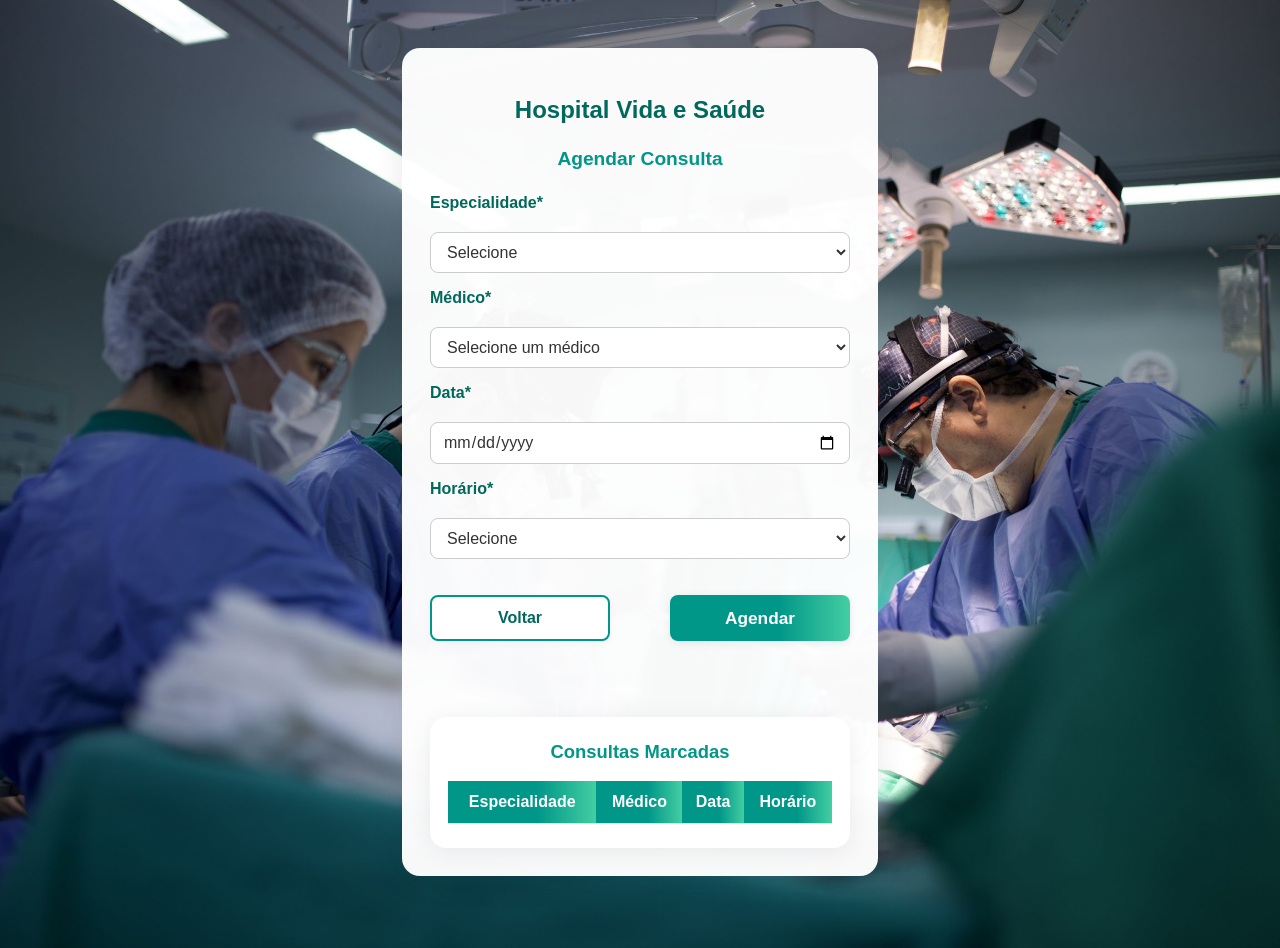
==== html/agendar.html @ c8186b6a "first commit" ====
<!DOCTYPE html>
<html lang="pt-BR">
<head>
  <meta charset="UTF-8" />
  <meta name="viewport" content="width=device-width, initial-scale=1.0"/>
  <title>Agendar Consulta</title>
  <link rel="stylesheet" href="../css/styleagendar.css
  " />
  <style>
    body {
      background: url('../images/fundoindex.jpg') no-repeat center center / cover;
      min-height: 100vh;
      margin: 0;
      padding: 0;
    }
  </style>
</head>
<body>
  <div class="container">
    <header>
      <h1>Hospital Vida e Saúde</h1>
    </header>
    <h2>Agendar Consulta</h2>
    <form>
      <label for="especialidade">Especialidade*</label>
      <select class="select" id="especialidade" name="especialidade" required>
        <option value="">Selecione</option>
        <option value="cardiologia">Cardiologia</option>
        <option value="dermatologia">Dermatologia</option>
        <option value="ginecologia">Ginecologia</option>
        <option value="neurologia">Neurologia</option>
        <option value="ortopedia">Ortopedia</option>
        <option value="pediatria">Pediatria</option>
        <option value="psiquiatria">Psiquiatria</option>
        <option value="urologia">Urologia</option>
      </select>
      <label for="medico">Médico*</label>
      <select class="select" id="medico" name="medico" required>
        <option value="">Selecione um médico</option>
        <option value="dr-joao-silva">Dr. João Silva</option>
        <option value="dra-maria-oliveira">Dra. Maria Oliveira</option>
        <option value="dr-carlos-santos">Dr. Carlos Santos</option>
      </select>
      <label for="data">Data*</label>
      <input class="date-input" type="date" id="data" name="data" required placeholder="dd/mm/aaaa">
      <label for="hora">Horário*</label>
      <select class="select" id="hora" name="hora" required>
        <option value="">Selecione</option>
        <option value="09:00">09:00</option>
        <option value="09:30">09:30</option>
        <option value="10:00">10:00</option>
        <option value="10:30">10:30</option>
        <option value="11:00">11:00</option>
        <option value="11:30">11:30</option>
        <option value="12:00">12:00</option>
        <option value="12:30">12:30</option>
        <option value="13:00">13:00</option>
        <option value="13:30">13:30</option>
        <option value="14:00">14:00</option>
        <option value="14:30">14:30</option>
        <option value="15:00">15:00</option>
        <option value="15:30">15:30</option>
        <option value="16:00">16:00</option>
        <option value="16:30">16:30</option>
        <option value="17:00">17:00</option>
        <option value="17:30">17:30</option>
        <option value="18:00">18:00</option>
      </select>
      <div class="botoes-agendar">
        <button type="button" class="btn-secondary" onclick="location.href='index.html'">Voltar</button>
        <button type="submit" class="btn-primary-salvar">Agendar</button>
      </div>
    </form>
    <div id="mensagem-sucesso" class="mensagem-sucesso">
      Consulta Agendada com Sucesso!
    </div>
    <br><br>
    <div class="consultas-marcadas-container">
      <h3>Consultas Marcadas</h3>
      <table class="consultas-marcadas" id="tabela-consultas">
        <thead>
          <tr>
            <th>Especialidade</th>
            <th>Médico</th>
            <th>Data</th>
            <th>Horário</th>
          </tr>
        </thead>
        <tbody>
          <!-- Linhas serão adicionadas aqui via JS -->
        </tbody>
      </table>
    </div>
  </div>
  <script>
  document.querySelector('form').addEventListener('submit', function (e) {
    e.preventDefault();

    // Pega os valores do formulário
    const especialidadeSelect = document.getElementById('especialidade');
    const especialidade = especialidadeSelect.options[especialidadeSelect.selectedIndex].text;
    const medicoSelect = document.getElementById('medico');
    const medico = medicoSelect.options[medicoSelect.selectedIndex].text;
    const data = document.getElementById('data').value;
    const hora = document.getElementById('hora').value;

    // Adiciona nova linha na tabela
    const tabela = document.getElementById('tabela-consultas').querySelector('tbody');
    const novaLinha = document.createElement('tr');
    novaLinha.innerHTML = `
      <td>${especialidade}</td>
      <td>${medico}</td>
      <td>${data.split('-').reverse().join('/')}</td>
      <td>${hora}</td>
    `;
    tabela.appendChild(novaLinha);

    // Exibe a mensagem de sucesso
    const mensagem = document.getElementById('mensagem-sucesso');
    mensagem.style.display = 'block';

    // Limpa os campos do formulário
    this.reset();
  });
</script>
</body>
</html>
---- css/styleagendar.css ----
/* Fundo da página */
body {
  background: url('../images/fundoindex.jpg') no-repeat center center / cover;
  min-height: 100vh;
  margin: 0;
  padding: 0;
  font-family: 'Poppins', Arial, sans-serif;
}

/* Container centralizado */
.container {
  max-width: 420px;
  margin: 48px auto;
  background: rgba(255,255,255,0.97);
  border-radius: 18px;
  box-shadow: 0 4px 32px rgba(0,0,0,0.09);
  padding: 32px 28px 28px 28px;
  display: flex;
  flex-direction: column;
  align-items: stretch;
}

/* Títulos */
.container header h1 {
  text-align: center;
  color: #00695c;
  font-family: 'Montserrat', Arial, sans-serif;
  font-weight: 700;
  margin-bottom: 8px;
  font-size: 1.5em;
}
.container h2 {
  text-align: center;
  color: #009688;
  font-family: 'Montserrat', Arial, sans-serif;
  font-weight: 600;
  margin-bottom: 24px;
  font-size: 1.2em;
}

/* Formulário */
form {
  display: flex;
  flex-direction: column;
  gap: 16px;
}

label {
  font-weight: 600;
  color: #00695c;
  margin-bottom: 4px;
  font-size: 1em;
}

input[type="date"],
select.select {
  font-family: 'Poppins', Arial, sans-serif;
  padding: 10px 12px;
  border: 1px solid #ccc;
  border-radius: 8px;
  font-size: 1em;
  background-color: #fff;
  color: #333;
  box-sizing: border-box;
  margin-bottom: 0;
  transition: border 0.2s, box-shadow 0.2s;
}

input[type="date"]:focus,
select.select:focus {
  border-color: #009688;
  outline: none;
  box-shadow: 0 0 5px rgba(0, 150, 136, 0.18);
}

/* Botão Agendar */
.btn-primary-salvar {
  background: linear-gradient(90deg, #009688 60%, #43cea2 100%);
  color: #fff;
  border: none;
  border-radius: 8px;
  padding: 12px 0;
  font-size: 1.08em;
  font-family: 'Montserrat', Arial, sans-serif;
  font-weight: 600;
  cursor: pointer;
  transition: background 0.2s, transform 0.2s, box-shadow 0.2s;
  box-shadow: 0 2px 8px rgba(0,0,0,0.08);
  margin: 20px auto 0 auto; /* Centraliza horizontalmente */
  width: 200px;             /* Largura fixa */
  display: block;
}

.btn-primary-salvar:hover {
  background: linear-gradient(90deg, #00695c 60%, #009688 100%);
  transform: translateY(-2px) scale(1.04);
  box-shadow: 0 4px 16px rgba(0,150,136,0.10);
}

/* Botão Voltar */
.btn-secondary {
  background: #fff;
  color: #00695c;
  border: 2px solid #009688;
  border-radius: 8px;
  padding: 12px 0;
  font-size: 1em;
  font-family: 'Montserrat', Arial, sans-serif;
  font-weight: 600;
  cursor: pointer;
  margin: 20px auto 0 auto; /* Centraliza horizontalmente */
  width: 200px;             /* Largura fixa */
  transition: background 0.2s, color 0.2s, border 0.2s;
  box-shadow: 0 2px 8px rgba(0,0,0,0.04);
  display: block;
}

.btn-secondary:hover {
  background: #e0f2f1;
  color: #009688;
  border-color: #43cea2;
}

/* Mensagem de Sucesso */
.mensagem-sucesso {
  display: none;
  position: fixed;
  top: 10px; 
  left: 50%;
  transform: translateX(-50%);
  background-color: #4caf50;
  color: white;
  padding: 15px 20px;
  border-radius: 5px;
  box-shadow: 0 2px 10px rgba(0, 0, 0, 0.2);
  z-index: 1000;
  font-size: 1em;
  /* Remova ou comente a linha abaixo para a mensagem não sumir */
  /* animation: fadeOut 3s forwards; */
}

/* Botões Agendar - Novo Estilo */
.botoes-agendar {
  display: flex;
  justify-content: space-between;
  gap: 16px;
  margin-top: 20px;
}

.botoes-agendar .btn-primary-salvar,
.botoes-agendar .btn-secondary {
  margin: 0;
  width: 180px;
  display: inline-block;
}

/* Consultas Marcadas - Novo Estilo */
.consultas-marcadas-container {
  margin-top: 40px;
  background: #fff;
  border-radius: 16px;
  box-shadow: 0 4px 24px rgba(0,0,0,0.07);
  padding: 24px 18px;
}

.consultas-marcadas-container h3 {
  margin-top: 0;
  color: #009688;
  font-family: 'Montserrat', Arial, sans-serif;
  font-size: 1.15em;
  margin-bottom: 18px;
  text-align: center;
}

.consultas-marcadas {
  width: 100%;
  border-collapse: collapse;
  font-family: 'Poppins', Arial, sans-serif;
}

.consultas-marcadas th, .consultas-marcadas td {
  padding: 12px 8px;
  text-align: center;
}

.consultas-marcadas th {
  background: linear-gradient(90deg, #009688 60%, #43cea2 100%);
  color: #fff;
  font-weight: 600;
  border: none;
}

.consultas-marcadas tr {
  border-bottom: 1px solid #e0e0e0;
  transition: background 0.2s;
}

.consultas-marcadas tr:hover {
  background: #f1fdfb;
}

.consultas-marcadas td {
  color: #333;
  font-size: 1em;
}

/* Responsivo */
@media (max-width: 600px) {
  .container {
    max-width: 98vw;
    padding: 16px 4vw 18px 4vw;
  }
  .btn-primary-salvar,
  .btn-secondary {
    font-size: 1em;
    padding: 12px 0;
  }
}
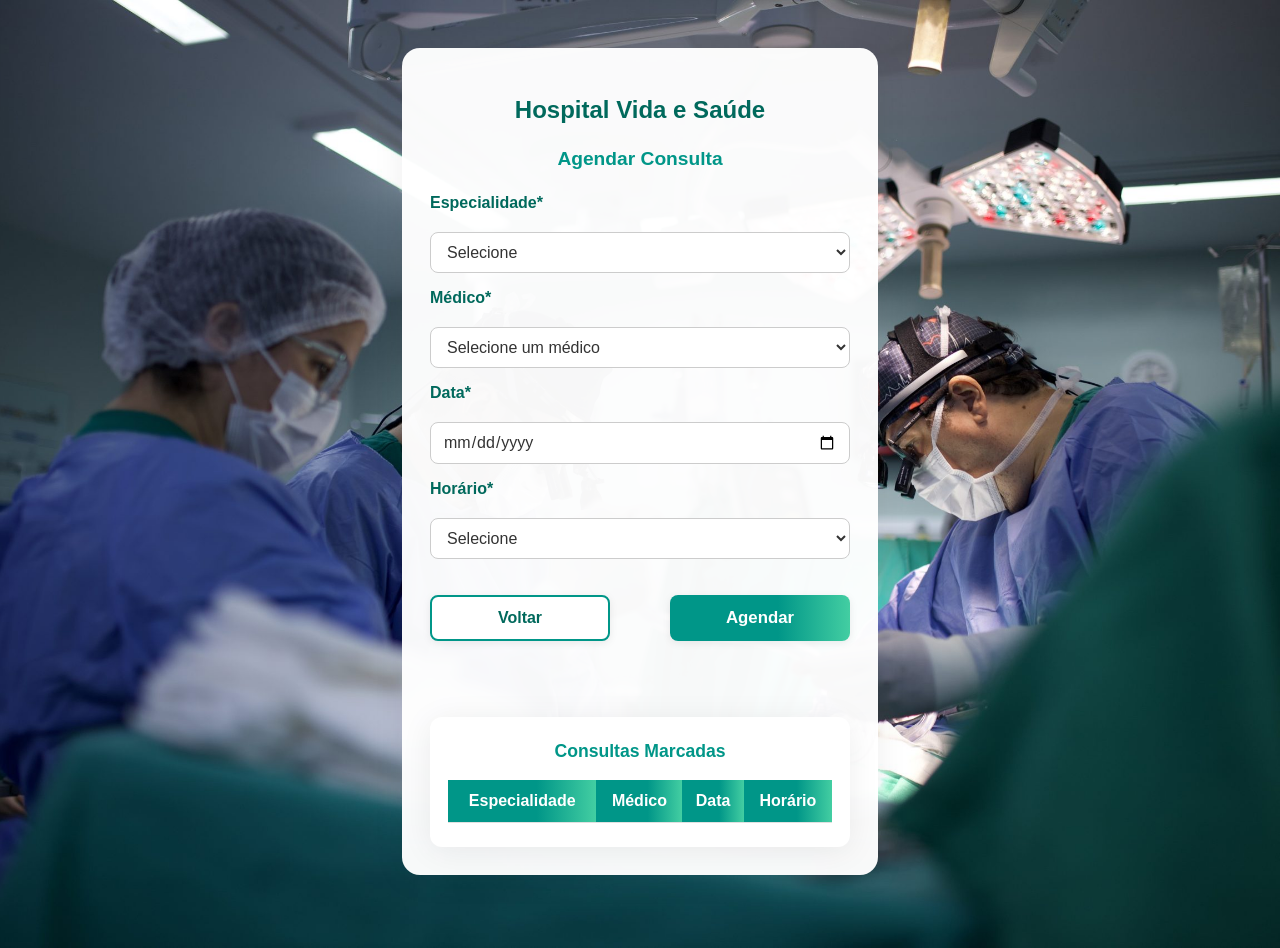
==== commit 371123b4: "refactor(css): design system, bug fixes, dark mode - Add css/variables.css with design tokens (color" ====
--- a/html/agendar.html
+++ b/html/agendar.html
@@ -4,16 +4,8 @@
   <meta charset="UTF-8" />
   <meta name="viewport" content="width=device-width, initial-scale=1.0"/>
   <title>Agendar Consulta</title>
-  <link rel="stylesheet" href="../css/styleagendar.css
-  " />
-  <style>
-    body {
-      background: url('../images/fundoindex.jpg') no-repeat center center / cover;
-      min-height: 100vh;
-      margin: 0;
-      padding: 0;
-    }
-  </style>
+  <link rel="stylesheet" href="../css/variables.css" />
+  <link rel="stylesheet" href="../css/styleagendar.css" />
 </head>
 <body>
   <div class="container">
--- a/css/variables.css
+++ b/css/variables.css
@@ -0,0 +1,47 @@
+:root {
+  --color-primary: #009688;
+  --color-primary-dark: #00695c;
+  --color-primary-darker: #004d40;
+  --color-primary-darkest: #002c26;
+  --color-accent: #43cea2;
+  --color-bg-light: #e0f2f1;
+  --color-bg-lighter: #e0f7fa;
+  --color-text: #333;
+  --color-border: #ccc;
+  --color-white: #fff;
+  --color-error: #d32f2f;
+
+  --gradient-primary: linear-gradient(90deg, var(--color-primary) 60%, var(--color-accent) 100%);
+  --gradient-primary-hover: linear-gradient(90deg, var(--color-primary-dark) 60%, var(--color-primary) 100%);
+
+  --radius-sm: 8px;
+  --radius-md: 12px;
+  --radius-lg: 18px;
+  --radius-pill: 24px;
+  --radius-full: 50%;
+
+  --shadow-sm: 0 2px 8px rgba(0, 0, 0, 0.08);
+  --shadow-md: 0 4px 16px rgba(0, 0, 0, 0.10);
+  --shadow-lg: 0 4px 32px rgba(0, 0, 0, 0.07);
+
+  --transition: 0.2s ease;
+
+  --font-body: 'Poppins', Arial, sans-serif;
+  --font-heading: 'Montserrat', Arial, sans-serif;
+}
+
+@media (prefers-color-scheme: dark) {
+  :root {
+    --color-primary: #26a69a;
+    --color-primary-dark: #00897b;
+    --color-primary-darker: #00695c;
+    --color-primary-darkest: #004d40;
+    --color-accent: #80cbc4;
+    --color-bg-light: #1a2e2b;
+    --color-bg-lighter: #1e3530;
+    --color-text: #e0e0e0;
+    --color-border: #444;
+    --color-white: #1e1e1e;
+    --color-error: #ef5350;
+  }
+}
--- a/css/styleagendar.css
+++ b/css/styleagendar.css
@@ -1,44 +1,48 @@
-/* Fundo da página */
 body {
   background: url('../images/fundoindex.jpg') no-repeat center center / cover;
   min-height: 100vh;
   margin: 0;
   padding: 0;
-  font-family: 'Poppins', Arial, sans-serif;
-}
-
-/* Container centralizado */
+  font-family: var(--font-body);
+}
+
 .container {
   max-width: 420px;
   margin: 48px auto;
-  background: rgba(255,255,255,0.97);
-  border-radius: 18px;
-  box-shadow: 0 4px 32px rgba(0,0,0,0.09);
+  background: rgba(255, 255, 255, 0.97);
+  border-radius: var(--radius-lg);
+  box-shadow: var(--shadow-lg);
   padding: 32px 28px 28px 28px;
   display: flex;
   flex-direction: column;
   align-items: stretch;
 }
 
-/* Títulos */
+@media (prefers-color-scheme: dark) {
+  .container,
+  .consultas-marcadas-container {
+    background: rgba(30, 30, 30, 0.97);
+  }
+}
+
 .container header h1 {
   text-align: center;
-  color: #00695c;
-  font-family: 'Montserrat', Arial, sans-serif;
+  color: var(--color-primary-dark);
+  font-family: var(--font-heading);
   font-weight: 700;
   margin-bottom: 8px;
   font-size: 1.5em;
 }
+
 .container h2 {
   text-align: center;
-  color: #009688;
-  font-family: 'Montserrat', Arial, sans-serif;
+  color: var(--color-primary);
+  font-family: var(--font-heading);
   font-weight: 600;
   margin-bottom: 24px;
   font-size: 1.2em;
 }
 
-/* Formulário */
 form {
   display: flex;
   flex-direction: column;
@@ -47,99 +51,93 @@
 
 label {
   font-weight: 600;
-  color: #00695c;
+  color: var(--color-primary-dark);
   margin-bottom: 4px;
   font-size: 1em;
 }
 
 input[type="date"],
 select.select {
-  font-family: 'Poppins', Arial, sans-serif;
+  font-family: var(--font-body);
   padding: 10px 12px;
-  border: 1px solid #ccc;
-  border-radius: 8px;
-  font-size: 1em;
-  background-color: #fff;
-  color: #333;
+  border: 1px solid var(--color-border);
+  border-radius: var(--radius-sm);
+  font-size: 1em;
+  background-color: var(--color-white);
+  color: var(--color-text);
   box-sizing: border-box;
-  margin-bottom: 0;
-  transition: border 0.2s, box-shadow 0.2s;
+  transition: border var(--transition), box-shadow var(--transition);
+  width: 100%;
 }
 
 input[type="date"]:focus,
 select.select:focus {
-  border-color: #009688;
+  border-color: var(--color-primary);
   outline: none;
-  box-shadow: 0 0 5px rgba(0, 150, 136, 0.18);
-}
-
-/* Botão Agendar */
+  box-shadow: 0 0 0 3px rgba(0, 150, 136, 0.15);
+}
+
 .btn-primary-salvar {
-  background: linear-gradient(90deg, #009688 60%, #43cea2 100%);
+  background: var(--gradient-primary);
   color: #fff;
   border: none;
-  border-radius: 8px;
+  border-radius: var(--radius-sm);
   padding: 12px 0;
-  font-size: 1.08em;
-  font-family: 'Montserrat', Arial, sans-serif;
+  font-size: 1.05em;
+  font-family: var(--font-heading);
   font-weight: 600;
   cursor: pointer;
-  transition: background 0.2s, transform 0.2s, box-shadow 0.2s;
-  box-shadow: 0 2px 8px rgba(0,0,0,0.08);
-  margin: 20px auto 0 auto; /* Centraliza horizontalmente */
-  width: 200px;             /* Largura fixa */
+  transition: background var(--transition), transform var(--transition), box-shadow var(--transition);
+  box-shadow: var(--shadow-sm);
+  margin: 20px auto 0 auto;
+  width: 200px;
   display: block;
 }
 
 .btn-primary-salvar:hover {
-  background: linear-gradient(90deg, #00695c 60%, #009688 100%);
+  background: var(--gradient-primary-hover);
   transform: translateY(-2px) scale(1.04);
-  box-shadow: 0 4px 16px rgba(0,150,136,0.10);
-}
-
-/* Botão Voltar */
+  box-shadow: var(--shadow-md);
+}
+
 .btn-secondary {
-  background: #fff;
-  color: #00695c;
-  border: 2px solid #009688;
-  border-radius: 8px;
+  background: var(--color-white);
+  color: var(--color-primary-dark);
+  border: 2px solid var(--color-primary);
+  border-radius: var(--radius-sm);
   padding: 12px 0;
   font-size: 1em;
-  font-family: 'Montserrat', Arial, sans-serif;
+  font-family: var(--font-heading);
   font-weight: 600;
   cursor: pointer;
-  margin: 20px auto 0 auto; /* Centraliza horizontalmente */
-  width: 200px;             /* Largura fixa */
-  transition: background 0.2s, color 0.2s, border 0.2s;
-  box-shadow: 0 2px 8px rgba(0,0,0,0.04);
+  margin: 20px auto 0 auto;
+  width: 200px;
+  transition: background var(--transition), color var(--transition), border var(--transition);
+  box-shadow: var(--shadow-sm);
   display: block;
 }
 
 .btn-secondary:hover {
-  background: #e0f2f1;
-  color: #009688;
-  border-color: #43cea2;
-}
-
-/* Mensagem de Sucesso */
+  background: var(--color-bg-light);
+  color: var(--color-primary);
+  border-color: var(--color-accent);
+}
+
 .mensagem-sucesso {
   display: none;
   position: fixed;
-  top: 10px; 
+  top: 10px;
   left: 50%;
   transform: translateX(-50%);
   background-color: #4caf50;
   color: white;
   padding: 15px 20px;
-  border-radius: 5px;
+  border-radius: var(--radius-sm);
   box-shadow: 0 2px 10px rgba(0, 0, 0, 0.2);
   z-index: 1000;
   font-size: 1em;
-  /* Remova ou comente a linha abaixo para a mensagem não sumir */
-  /* animation: fadeOut 3s forwards; */
-}
-
-/* Botões Agendar - Novo Estilo */
+}
+
 .botoes-agendar {
   display: flex;
   justify-content: space-between;
@@ -154,20 +152,19 @@
   display: inline-block;
 }
 
-/* Consultas Marcadas - Novo Estilo */
 .consultas-marcadas-container {
   margin-top: 40px;
   background: #fff;
-  border-radius: 16px;
-  box-shadow: 0 4px 24px rgba(0,0,0,0.07);
+  border-radius: var(--radius-md);
+  box-shadow: var(--shadow-lg);
   padding: 24px 18px;
 }
 
 .consultas-marcadas-container h3 {
   margin-top: 0;
-  color: #009688;
-  font-family: 'Montserrat', Arial, sans-serif;
-  font-size: 1.15em;
+  color: var(--color-primary);
+  font-family: var(--font-heading);
+  font-size: 1.1em;
   margin-bottom: 18px;
   text-align: center;
 }
@@ -175,16 +172,17 @@
 .consultas-marcadas {
   width: 100%;
   border-collapse: collapse;
-  font-family: 'Poppins', Arial, sans-serif;
-}
-
-.consultas-marcadas th, .consultas-marcadas td {
+  font-family: var(--font-body);
+}
+
+.consultas-marcadas th,
+.consultas-marcadas td {
   padding: 12px 8px;
   text-align: center;
 }
 
 .consultas-marcadas th {
-  background: linear-gradient(90deg, #009688 60%, #43cea2 100%);
+  background: var(--gradient-primary);
   color: #fff;
   font-weight: 600;
   border: none;
@@ -192,27 +190,36 @@
 
 .consultas-marcadas tr {
   border-bottom: 1px solid #e0e0e0;
-  transition: background 0.2s;
+  transition: background var(--transition);
 }
 
 .consultas-marcadas tr:hover {
-  background: #f1fdfb;
+  background: var(--color-bg-light);
 }
 
 .consultas-marcadas td {
-  color: #333;
-  font-size: 1em;
-}
-
-/* Responsivo */
+  color: var(--color-text);
+  font-size: 1em;
+}
+
 @media (max-width: 600px) {
   .container {
     max-width: 98vw;
     padding: 16px 4vw 18px 4vw;
-  }
+    margin: 16px auto;
+  }
+
   .btn-primary-salvar,
   .btn-secondary {
-    font-size: 1em;
-    padding: 12px 0;
-  }
-}+    width: 100%;
+  }
+
+  .botoes-agendar {
+    flex-direction: column;
+  }
+
+  .botoes-agendar .btn-primary-salvar,
+  .botoes-agendar .btn-secondary {
+    width: 100%;
+  }
+}
